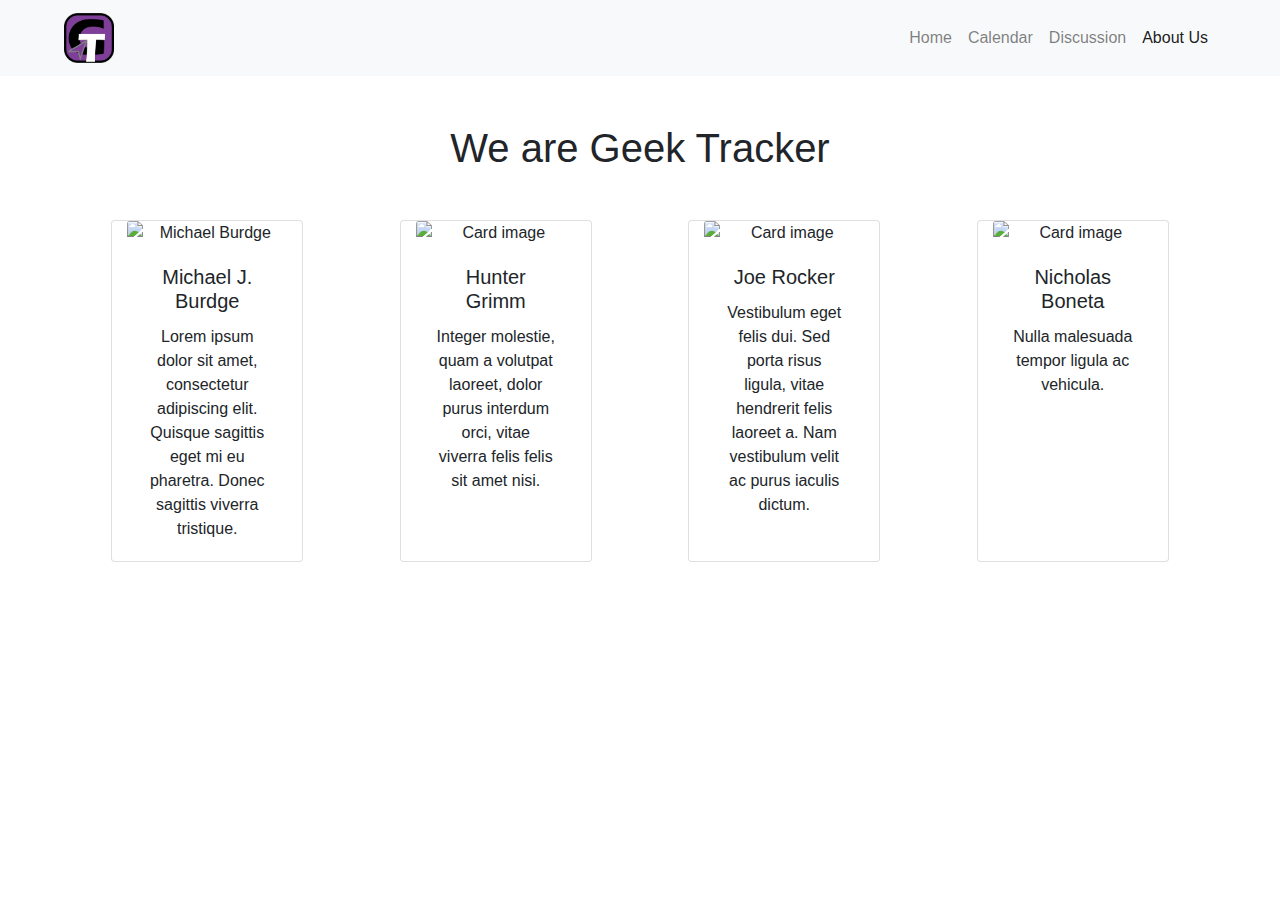
==== docs/aboutUs.html @ 1863e19f "Updated about us page" ====
<!doctype html>
<html lang="en">
<head>
    <title>Title</title>
    <!-- Required meta tags -->
    <meta charset="utf-8">
    <meta name="viewport" content="width=device-width, initial-scale=1, shrink-to-fit=no">

    <!-- Bootstrap CSS -->
    <link rel="stylesheet" href="../css/bootstrap.css">
</head>
<body>
    <nav class="navbar navbar-expand-sm navbar-light bg-light">
        <a class="navbar-brand ml-lg-5" href="#"><img src="../imgs/CS_Geek_Culture.png" alt="" height="50px" width="50px"></a>
        <button class="navbar-toggler d-lg-none" type="button" data-toggle="collapse" data-target="#collapsibleNavId"
                aria-controls="collapsibleNavId"
                aria-expanded="false" aria-label="Toggle navigation">
            <span class="navbar-toggler-icon"></span>
        </button>
        <div class="collapse navbar-collapse" id="collapsibleNavId">
            <ul class="navbar-nav ml-auto mt-2 mt-lg-0 mr-lg-5">
                <li class="nav-item">
                    <a class="nav-link" href="../index.html">Home<span class="sr-only">(current)</span></a>
                </li>
                <li class="nav-item">
                    <a class="nav-link" href="./fullcalendar.html">Calendar</a>
                </li>
                <li class="nav-item">
                    <a class="nav-link" href="./discussion.html">Discussion</a>
                </li>
                <li class="nav-item active">
                    <a class="nav-link" href="./aboutUs.html">About Us</a>
                </li>
            </ul>
        </div>
    </nav>

    <div class="container-fluid">
        <h1 class="text-center my-5">We are Geek Tracker</h1>
        <div class="card-deck justify-content-around mx-5">
            <div class="card text-center col-2">
                <img class="card-img-top" src='https://avataaars.io/?avatarStyle=Transparent&topType=ShortHairShortCurly&accessoriesType=Blank&hairColor=Auburn&facialHairType=MoustacheMagnum&facialHairColor=Auburn&clotheType=Hoodie&clotheColor=PastelBlue&eyeType=Default&eyebrowType=Default&mouthType=Smile&skinColor=Light' alt="Michael Burdge">
                <div class="card-body">
                    <h5 class="card-title">Michael J. Burdge</h5>
                    <p class="card-text">Lorem ipsum dolor sit amet, consectetur adipiscing elit. Quisque sagittis eget mi eu pharetra. Donec sagittis viverra tristique.</p>
                </div>
            </div>
            <div class="card text-center col-2">
                <img class="card-img-top" src='https://avataaars.io/?avatarStyle=Transparent&topType=ShortHairShortCurly&accessoriesType=Blank&hairColor=Blonde&facialHairType=Blank&clotheType=Hoodie&clotheColor=Blue03&eyeType=Wink&eyebrowType=UpDown&mouthType=Default&skinColor=Pale' alt="Card image">
                <div class="card-body">
                    <h5 class="card-title">Hunter Grimm</h5>
                    <p class="card-text">Integer molestie, quam a volutpat laoreet, dolor purus interdum orci, vitae viverra felis felis sit amet nisi.</p>
                </div>
            </div>
            <div class="card text-center col-2">
                <img class="card-img-top" src='https://avataaars.io/?avatarStyle=Transparent&topType=ShortHairShortFlat&accessoriesType=Prescription02&hairColor=Black&facialHairType=BeardLight&facialHairColor=Brown&clotheType=Hoodie&clotheColor=Black&eyeType=Wink&eyebrowType=AngryNatural&mouthType=Default&skinColor=Pale' alt="Card image">
                <div class="card-body">
                    <h5 class="card-title">Joe Rocker</h5>
                    <p class="card-text">Vestibulum eget felis dui. Sed porta risus ligula, vitae hendrerit felis laoreet a. Nam vestibulum velit ac purus iaculis dictum.</p>
                </div>
            </div>
            <div class="card text-center col-2">
                <img class="card-img-top" src='https://avataaars.io/?avatarStyle=Transparent&topType=Hat&accessoriesType=Kurt&facialHairType=BeardLight&facialHairColor=Auburn&clotheType=ShirtScoopNeck&clotheColor=Black&eyeType=Close&eyebrowType=UnibrowNatural&mouthType=Sad&skinColor=Light' alt="Card image">
                <div class="card-body">
                    <h5 class="card-title">Nicholas Boneta</h5>
                    <p class="card-text">Nulla malesuada tempor ligula ac vehicula. </p>
                </div>
            </div>
        </div>
    </div>

<!-- Optional JavaScript -->
<!-- jQuery first, then Popper.js, then Bootstrap JS -->
<script src="../js/jquery.js"></script>
<script src="../js/bootstrap.bundle.js"></script>
</body>
</html>
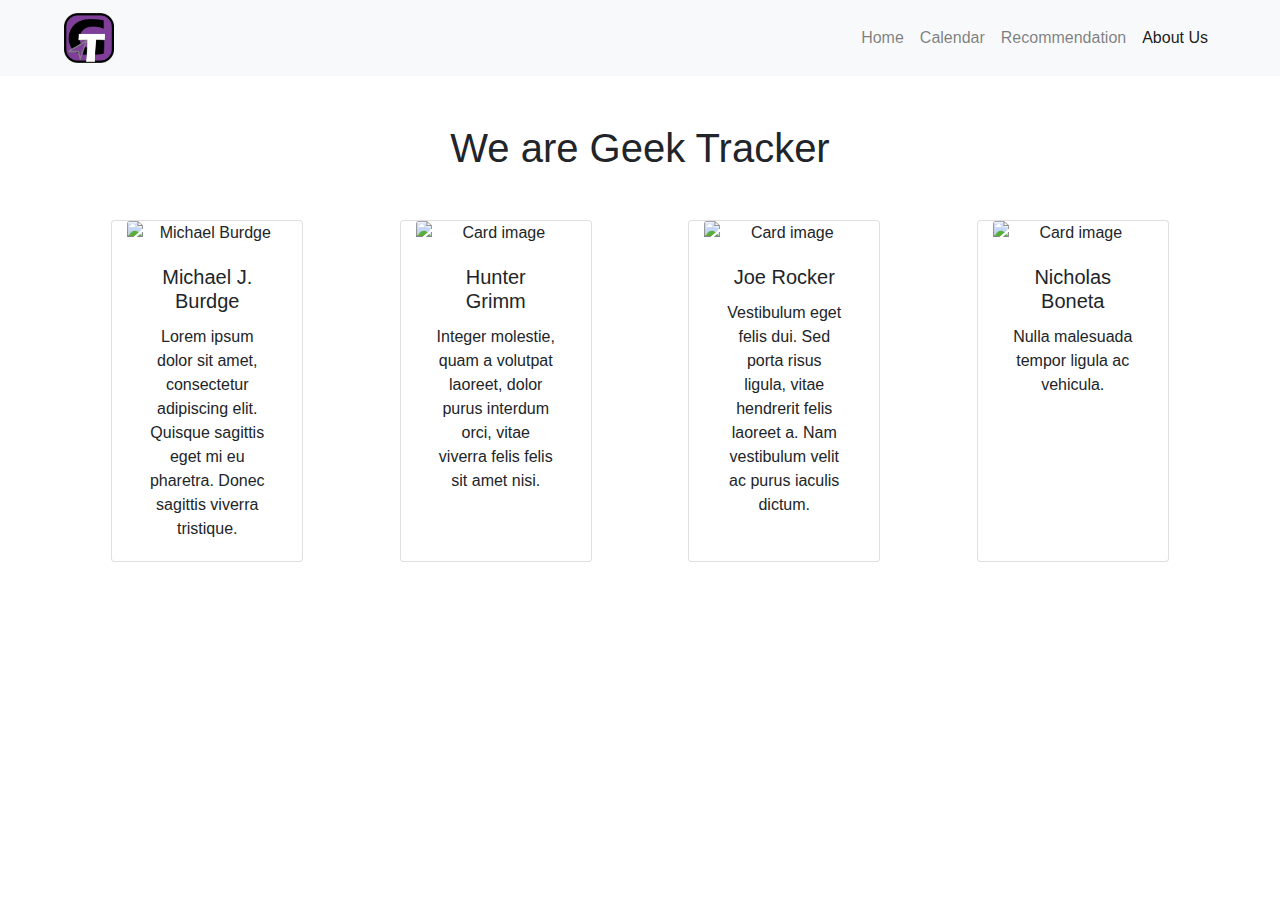
==== commit 5d0e5611: "navbar update" ====
--- a/docs/aboutUs.html
+++ b/docs/aboutUs.html
@@ -26,7 +26,7 @@
                     <a class="nav-link" href="./fullcalendar.html">Calendar</a>
                 </li>
                 <li class="nav-item">
-                    <a class="nav-link" href="./discussion.html">Discussion</a>
+                    <a class="nav-link" href="./discussion.html">Recommendation</a>
                 </li>
                 <li class="nav-item active">
                     <a class="nav-link" href="./aboutUs.html">About Us</a>
